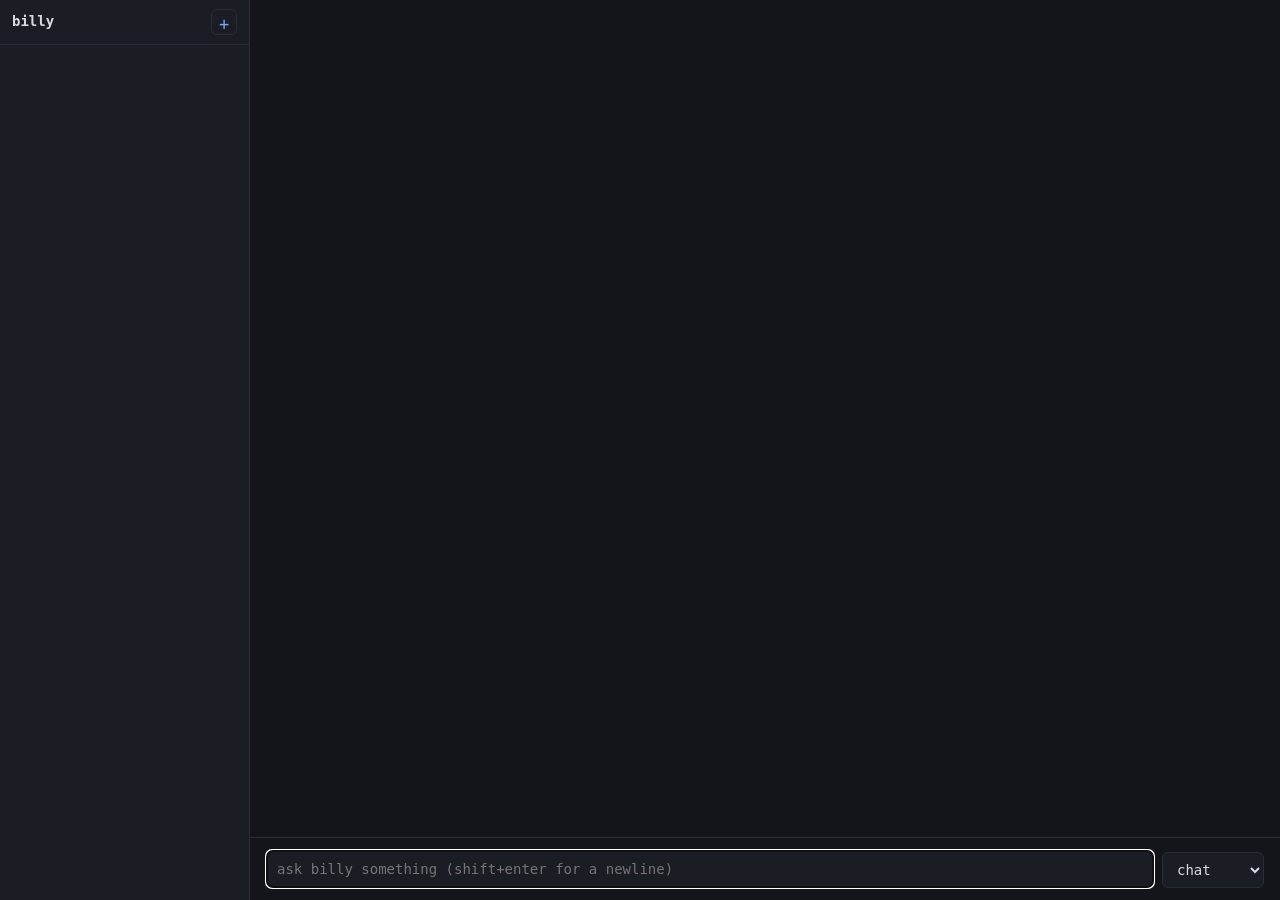
==== src/web/index.html @ ffc0c74e "Let a session be deleted from the web frontend Each session in the list has a delete button, which a" ====
<!doctype html>
<html lang="en">
<head>
<meta charset="utf-8">
<meta name="viewport" content="width=device-width, initial-scale=1, interactive-widget=resizes-content">
<title>billy</title>
<style>
  :root {
    --bg: #14151a; --panel: #1b1d24; --line: #2a2d37;
    --text: #d7dae0; --dim: #8b90a0; --accent: #7aa2f7;
    --add: #9ece6a; --del: #f7768e;
  }
  * { box-sizing: border-box; }
  html, body { height: 100%; margin: 0; }
  body {
    display: flex; background: var(--bg); color: var(--text);
    font: 14px/1.55 ui-monospace, SFMono-Regular, Menlo, Consolas, monospace;
    /* `--app-height` is the visible area, set from the visual viewport so that an
       on-screen keyboard shrinks the app rather than covering the prompt box.
       `dvh` is the fallback for a browser with no visual viewport, and it also
       covers the address bar. `overflow: hidden` keeps the page from scrolling as
       a whole, the conversation scrolls instead. */
    height: var(--app-height, 100dvh); overflow: hidden;
    -webkit-text-size-adjust: 100%;
  }

  /* The button that opens the session list on a narrow screen. It is hidden
     where the sidebar is always shown. */
  #topbar { display: flex; align-items: center; flex: none; }
  #menu {
    display: none; flex: none; align-items: center; justify-content: center;
    width: 44px; height: 40px; margin-left: 4px; padding: 0;
    background: none; border: none; color: var(--text); font: inherit;
    font-size: 18px; cursor: pointer;
  }

  /* The list of sessions down the left, and the button that starts a new one. */
  #sidebar {
    width: 250px; flex: none; display: flex; flex-direction: column;
    background: var(--panel); border-right: 1px solid var(--line);
  }
  /* Dims the page behind the session list when it is open over it. */
  #backdrop {
    display: none; position: fixed; inset: 0; z-index: 9; background: rgba(0, 0, 0, 0.5);
  }
  #sidebar header {
    display: flex; align-items: center; justify-content: space-between;
    padding: 9px 12px; border-bottom: 1px solid var(--line);
  }
  #sidebar h1 { margin: 0; font-size: 14px; font-weight: 600; }
  #new {
    background: none; border: 1px solid var(--line); color: var(--accent);
    border-radius: 6px; width: 26px; height: 26px; line-height: 1;
    font: inherit; font-size: 17px; cursor: pointer;
  }
  #new:hover { border-color: var(--accent); }
  #list { list-style: none; margin: 0; padding: 6px; overflow-y: auto; flex: 1; }
  #list li {
    padding: 6px 8px; border-radius: 6px; cursor: pointer; color: var(--dim);
    display: flex; align-items: center; gap: 4px;
  }
  #list li:hover { background: #22242c; color: var(--text); }
  #list li.selected { background: #262a35; color: var(--text); }
  /* The name takes the room, with the delete button beside it, so a long title
     is cut off rather than pushing the button out of the item. */
  #list .name { flex: 1; min-width: 0; }
  /* A session is shown by its title, with the id it can be resumed by under it
     in a smaller, dimmer line. A session that has not been named shows its id
     alone, in the place of the title. */
  #list li .title {
    color: inherit; overflow: hidden; text-overflow: ellipsis; white-space: nowrap;
  }
  #list li .ident {
    color: #5f6675; font-size: 11px; overflow: hidden; text-overflow: ellipsis;
    white-space: nowrap;
  }
  #list li:not(.selected):hover .ident { color: var(--dim); }
  /* The delete button sits at the right of a session row, dim until the row is
     hovered so a list of sessions is not a list of crosses. */
  #list .del {
    flex: none; width: 22px; height: 22px; padding: 0; line-height: 1;
    background: none; border: none; border-radius: 5px; cursor: pointer;
    color: var(--dim); font: inherit; font-size: 13px; opacity: 0;
  }
  #list li:hover .del, #list .del:focus { opacity: 1; }
  #list .del:hover { color: var(--del); background: rgba(247, 118, 142, 0.12); }
  #list .empty { color: var(--dim); cursor: default; padding: 6px 8px; }
  #list .empty:hover { background: none; }

  /* The conversation in the middle, with the prompt box under it. */
  main { flex: 1; display: flex; flex-direction: column; min-width: 0; }
  #header {
    flex: 1; min-width: 0;
    padding: 7px 16px; border-bottom: 1px solid var(--line);
    color: var(--dim); font-size: 12px; display: flex; gap: 6px; flex-wrap: wrap;
  }
  #header:empty { display: none; }
  #header .sep { color: #3a3f4b; }
  #header .id { color: #6f7688; }
  #conversation { flex: 1; overflow-y: auto; padding: 16px; }
  #prompt { display: flex; padding: 12px 16px; border-top: 1px solid var(--line); }
  #text {
    flex: 1; background: var(--panel); border: 1px solid var(--line);
    color: var(--text); border-radius: 6px; padding: 8px 10px; font: inherit;
    /* A prompt is a textarea so a newline can be typed into it. It starts one
       line tall and grows with what is written, up to a share of the window,
       after which it scrolls. */
    resize: none; overflow-y: auto; min-height: 0; max-height: 40vh;
  }
  #text:disabled { color: var(--dim); }
  /* The mode picker beside the prompt box. It is only for a session that has not
     been asked anything yet, so it is disabled once one has a conversation. */
  #mode {
    flex: none; align-self: flex-end; margin-left: 8px; cursor: pointer;
    background: var(--panel); border: 1px solid var(--line); color: var(--text);
    border-radius: 6px; padding: 8px 10px; font: inherit;
  }
  #mode:disabled { color: var(--dim); cursor: default; }

  /* A prompt or a reply: a headed block of markdown. */
  .block { margin-bottom: 16px; }
  .block .head { color: var(--dim); font-size: 12px; margin-bottom: 5px; }
  .block .head .name { color: var(--text); font-weight: 600; }
  .block.prompt .head .glyph { color: var(--accent); }
  .block.answer .head .glyph { color: var(--add); }
  .block :first-child { margin-top: 0; }
  .block p { margin: 0 0 8px; }
  .block ul, .block ol { margin: 0 0 8px; padding-left: 22px; }
  .block h1, .block h2, .block h3, .block h4, .block h5, .block h6 { font-size: 15px; margin: 12px 0 6px; }
  /* A link, a table and an image are what a CommonMark renderer writes that the
     blocks above do not already cover. */
  .block a { color: var(--accent); }
  .block img { max-width: 100%; }
  .block table { border-collapse: collapse; margin: 0 0 8px; }
  .block th, .block td { border: 1px solid var(--line); padding: 3px 8px; text-align: left; }
  .block th { background: var(--panel); }
  .block blockquote {
    margin: 0 0 8px; padding-left: 10px; border-left: 2px solid var(--line);
    color: var(--dim);
  }
  .block hr { border: none; border-top: 1px solid var(--line); margin: 10px 0; }

  /* Code: inline, in a block of markdown, and as a tool's own output. */
  code {
    background: #22242c; border-radius: 3px; padding: 1px 4px; font: inherit;
  }
  pre {
    background: var(--panel); border: 1px solid var(--line); border-radius: 6px;
    padding: 8px 10px; overflow-x: auto; margin: 0 0 8px;
  }
  pre code { background: none; padding: 0; }
  pre.error { color: var(--del); }

  /* A tool call: a headed summary that opens onto what the call ran and what it
     produced, collapsed by default so a long conversation stays readable. */
  details.tool { margin-bottom: 16px; }
  summary.tool-head {
    color: var(--dim); font-size: 12px; cursor: pointer; list-style: none;
    display: flex; flex-wrap: wrap; align-items: center; gap: 6px;
    /* One line, so a call stays a single compact row; a long description is cut
       off with an ellipsis rather than wrapping. */
    white-space: nowrap; overflow: hidden;
  }
  summary.tool-head::-webkit-details-marker { display: none; }
  summary.tool-head:hover .name { text-decoration: underline; }
  /* The disclosure marker: a chevron that turns to point down once the call is
     open. It is a chevron rather than a triangle so it is not mistaken for the
     glyph of a `read`, which is a triangle too. */
  summary.tool-head::before { content: '›'; color: #3a3f4b; flex: none; }
  details.tool[open] summary.tool-head::before { transform: rotate(90deg); }
  .tool-head .name { color: var(--text); font-weight: 600; flex: none; }
  .tool-head .target { overflow: hidden; text-overflow: ellipsis; min-width: 0; }
  /* The exit status: a fixed-width pill between the tool's name and what it acted
     on, so a status is always in the same place and the description after it
     always lines up. Grey with an ellipsis while the call runs; the colour of the
     exit and the code once it has one; grey and empty for a finished call whose
     status was never recorded. */
  .tool-head .exit {
    flex: none; display: inline-flex; align-items: center; justify-content: center;
    width: 4.5em; height: 18px; padding: 0 6px; border-radius: 9px;
    font-size: 11px; line-height: 1; border: 1px solid transparent;
    font-variant-numeric: tabular-nums; overflow: hidden;
  }
  .tool-head .exit.ok { color: var(--add); border-color: rgba(158, 206, 106, 0.45); background: rgba(158, 206, 106, 0.10); }
  .tool-head .exit.failed { color: var(--del); border-color: rgba(247, 118, 142, 0.5); background: rgba(247, 118, 142, 0.12); }
  .tool-head .exit.running, .tool-head .exit.unknown { color: var(--dim); border-color: var(--line); background: rgba(255, 255, 255, 0.03); }
  .tool-head .glyph { color: var(--dim); }
  .tool-head .glyph.hue-blue { color: var(--accent); }
  .tool-head .glyph.hue-green { color: var(--add); }
  .tool-head .glyph.hue-yellow { color: #e0af68; }
  .tool-head .glyph.hue-cyan { color: #7dcfff; }
  .tool-head .glyph.hue-magenta { color: #bb9af7; }
  .tool-head .glyph.hue-red { color: var(--del); }
  /* The body is indented under the summary, and its last piece does not add a
     gap of its own. */
  .tool-body { margin: 5px 0 0 14px; }
  .tool-body > :last-child { margin-bottom: 0; }

  /* The favicon bubbles of a web search: one small round bubble per source, on
     its own row under the head. They are in the summary, so which sources were
     found shows whether the call is open or collapsed. Each holds the source's
     own favicon, cropped to fill the circle, and opens it. */
  .tool-head .favs {
    flex-basis: 100%; display: flex; flex-wrap: wrap; gap: 5px; margin-left: 14px;
  }
  .fav {
    position: relative; width: 16px; height: 16px; border-radius: 50%; flex: none;
    display: block; overflow: hidden; background: var(--line); text-decoration: none;
  }
  /* The letter sits behind the icon, so a source with no favicon still reads as a
     small bubble with its initial rather than a broken image: the icon covers it
     when it loads, and removes itself when it does not. */
  .fav .letter {
    position: absolute; inset: 0; display: flex; align-items: center; justify-content: center;
    color: var(--dim); font-size: 9px; font-weight: 600; text-transform: uppercase; line-height: 1;
  }
  .fav img {
    position: absolute; inset: 0; width: 100%; height: 100%; object-fit: cover; display: block;
  }
  .fav:hover img { filter: brightness(1.3); }
  .fav:hover .letter { color: var(--text); }
  pre.diff .removed { color: var(--del); }
  pre.diff .added { color: var(--add); }
  pre.diff .context, pre.diff .elided { color: var(--dim); }

  /* The lines billy writes itself, and what the page adds of its own. */
  .compacted, .notice, .elided {
    color: var(--dim); font-size: 12px; margin-bottom: 16px;
  }
  .failed { color: var(--del); }
  #prompt.working #text { color: var(--dim); }
  #prompt.working #mode { color: var(--dim); }

  /* A narrow screen: the conversation takes the whole width and the session list
     is a drawer over it, opened by the menu button. Tap targets grow and the
     prompt box is 16px, which is the size a phone will not zoom in on when it is
     focused. */
  @media (max-width: 720px) {
    #menu { display: flex; }
    #sidebar {
      position: fixed; top: 0; left: 0; z-index: 10; height: var(--app-height, 100dvh);
      width: min(80vw, 300px);
      transform: translateX(-100%); transition: transform 0.2s ease;
    }
    body.drawer #sidebar { transform: translateX(0); }
    body.drawer #backdrop { display: block; }
    #new { width: 34px; height: 34px; font-size: 20px; }
    #list { padding: 8px; }
    #list li { padding: 10px 10px; }
    /* A touch screen has no hover, so the delete button is always shown and big
       enough to tap. */
    #list .del { opacity: 1; width: 30px; height: 30px; font-size: 15px; }
    #header { padding: 8px 12px; }
    #conversation { padding: 12px; }
    #prompt { padding: 10px; }
    #text, #mode { font-size: 16px; }
  }
</style>
</head>
<body>
  <aside id="sidebar">
    <header>
      <h1>billy</h1>
      <button id="new" title="new session">&plus;</button>
    </header>
    <ul id="list"></ul>
  </aside>

  <main>
    <div id="topbar">
      <button id="menu" title="sessions">&#9776;</button>
      <div id="header"></div>
    </div>
    <div id="conversation"></div>
    <form id="prompt">
      <textarea id="text" rows="1" placeholder="ask billy something (shift+enter for a newline)" autocomplete="off"></textarea>
      <select id="mode" title="what a new session may do">
        <option value="chat">chat</option>
        <option value="general">general</option>
      </select>
    </form>
  </main>
  <div id="backdrop"></div>

<script>
// The page is a shell: every block of a conversation is rendered by the server
// and put in whole, so nothing here lays out an answer or escapes a file.
const list = document.getElementById('list');
const headerBox = document.getElementById('header');
const conversation = document.getElementById('conversation');
const form = document.getElementById('prompt');
const input = document.getElementById('text');
const modeSelect = document.getElementById('mode');
const menuButton = document.getElementById('menu');
const backdrop = document.getElementById('backdrop');
let selected = null;
let working = false;
// The tool call the turn is in the middle of: the `<details>` opened by a
// `tool_begin` event, whose body the `tool_end` event fills in. Null when no
// call is open.
let openCall = null;

// The sessions are listed again when a new one is started and when a turn ends,
// since which session was written to last is what orders them. The list is
// returned, or null when it could not be read, so a caller can tell an empty
// list from a server it could not reach.
async function refresh(select) {
  let sessions;
  try {
    const res = await fetch('/api/sessions');
    if (!res.ok) throw new Error('the server answered ' + res.status);
    sessions = (await res.json()).sessions;
  } catch (err) {
    // The list is left as it was rather than wiped, so a hiccup does not empty
    // what is on screen.
    console.error('could not list the sessions:', err);
    return null;
  }
  list.replaceChildren();
  if (sessions.length === 0) {
    const empty = document.createElement('li');
    empty.className = 'empty';
    empty.textContent = 'no sessions';
    list.append(empty);
    return sessions;
  }
  for (const session of sessions) {
    const item = document.createElement('li');
    item.dataset.id = session.id;
    const name = document.createElement('div');
    name.className = 'name';
    item.append(name);
    setListedName(item, session.title);
    // The delete button is a child of the row, so its click must not also open
    // the session.
    const del = document.createElement('button');
    del.className = 'del';
    del.title = 'delete this session';
    del.textContent = '\u2715';
    del.onclick = (event) => {
      event.stopPropagation();
      remove(session.id);
    };
    item.append(del);
    if (session.id === select) item.classList.add('selected');
    item.onclick = () => open(session.id);
    list.append(item);
  }
  return sessions;
}

// Shows a session's name in its list item: the title, with the id it can be
// resumed by under it in a smaller, dimmer line. A session that has not been
// named shows its id in the title's place. Every value is set as text, since an
// id or a title could be anything.
function setListedName(item, title) {
  const column = item.querySelector('.name');
  column.replaceChildren();
  const name = document.createElement('div');
  name.className = 'title';
  name.textContent = title || item.dataset.id;
  column.append(name);
  if (title) {
    const ident = document.createElement('div');
    ident.className = 'ident';
    ident.textContent = item.dataset.id;
    column.append(ident);
  }
}

// Opens a session: the header above the conversation, and the conversation
// itself, both of which the server rendered.
async function open(id) {
  // Switching sessions while a turn is streaming would clear the conversation
  // the turn is still appending to, so it waits for the turn to end.
  if (working) return;
  let body;
  try {
    const res = await fetch('/api/sessions/' + encodeURIComponent(id));
    if (!res.ok) {
      note('could not open the session (' + res.status + ')');
      return;
    }
    body = await res.json();
  } catch (err) {
    note('lost the connection: ' + err.message);
    return;
  }
  selected = id;
  for (const item of list.children) item.classList.toggle('selected', item.dataset.id === id);
  closeDrawer();
  headerBox.innerHTML = body.header;
  conversation.innerHTML = body.blocks;
  // The mode is only chosen for a session that has no conversation yet, so it is
  // shown read-only once there is one.
  modeSelect.value = body.mode;
  modeSelect.disabled = body.blocks.trim() !== '';
  // Whatever the old conversation had open is gone with it.
  openCall = null;
  scrollToEnd();
  input.focus();
}

// Deletes a session for good. It is asked for first, since there is no trash to
// recover it from; the list is refreshed after, and if the deleted session was
// the one on screen the page clears to a new one.
async function remove(id) {
  if (working) return;
  if (!confirm('delete this session? this cannot be undone')) return;
  try {
    const res = await fetch('/api/sessions/' + encodeURIComponent(id), { method: 'DELETE' });
    if (!res.ok && res.status !== 404) {
      note('could not delete the session (' + res.status + ')');
      return;
    }
  } catch (err) {
    note('lost the connection: ' + err.message);
    return;
  }
  if (selected === id) newDraft();
  refresh(selected);
}

// Sends what was typed and shows the answer as it arrives. The whole exchange is
// one request: the server streams each block of it back as it is finished.
async function send(text) {
  if (working || text.trim() === '') return;
  // A session with no id yet is a new one: its first message creates it.
  const creating = selected === null;
  working = true;
  form.classList.add('working');
  input.disabled = true;
  // A turn makes the session one that has been asked something, so the mode is
  // fixed from here on.
  modeSelect.disabled = true;
  input.value = '';
  grow();

  try {
    const url = creating ? '/api/sessions' : '/api/sessions/' + encodeURIComponent(selected) + '/message';
    const res = await fetch(url, {
      method: 'POST',
      headers: { 'content-type': 'application/json' },
      body: JSON.stringify({ text: text, mode: modeSelect.value }),
    });
    if (res.status === 409) note('the session is busy; wait for the answer');
    else if (!res.ok) note('the prompt was refused (' + res.status + ')');
    else await readStream(res);
  } catch (err) {
    note('lost the connection: ' + err.message);
  } finally {
    working = false;
    // A turn that ended mid-call leaves nothing to fill in.
    openCall = null;
    form.classList.remove('working');
    input.disabled = false;
    input.focus();
    // The turn wrote to the session, so it is now the most recent one.
    refresh(selected);
  }
}

// Reads the event stream: frames are separated by a blank line, and each is a
// name and a line of JSON data.
async function readStream(res) {
  const reader = res.body.getReader();
  const decoder = new TextDecoder();
  let buffer = '';
  for (;;) {
    const { done, value } = await reader.read();
    if (done) break;
    buffer += decoder.decode(value, { stream: true });
    let end;
    while ((end = buffer.indexOf('\n\n')) >= 0) {
      handleFrame(buffer.slice(0, end));
      buffer = buffer.slice(end + 2);
    }
  }
  // Whatever is left could not be a whole frame, but show it rather than lose it.
  if (buffer.trim() !== '') handleFrame(buffer);
}

function handleFrame(frame) {
  let event = 'message';
  let data = '';
  for (const line of frame.split('\n')) {
    if (line.startsWith('event:')) event = line.slice(6).trim();
    else if (line.startsWith('data:')) data += line.slice(5).trim();
  }
  if (data === '') return;
  if (event === 'block') {
    // The block is the server's HTML, which is what it is for.
    conversation.insertAdjacentHTML('beforeend', JSON.parse(data).html);
    scrollToEnd();
  } else if (event === 'tool_begin') {
    // The whole call, collapsed, while it runs: its body is empty and its exit
    // status is not known yet.
    conversation.insertAdjacentHTML('beforeend', JSON.parse(data).html);
    openCall = conversation.lastElementChild;
    scrollToEnd();
  } else if (event === 'tool_end') {
    // The whole call again, now with its body and its exit status. It replaces
    // the one on screen, which keeps its place in the conversation and whether
    // the user had opened it.
    conversation.insertAdjacentHTML('beforeend', JSON.parse(data).html);
    const finished = conversation.lastElementChild;
    if (openCall) {
      finished.open = openCall.open;
      conversation.replaceChild(finished, openCall);
    }
    openCall = null;
    scrollToEnd();
  } else if (event === 'session') {
    // The first message created a session; its id is here, so the page adds it
    // to the list and marks it as the one being asked.
    selected = JSON.parse(data).id;
    refresh(selected);
  } else if (event === 'header') {
    headerBox.innerHTML = JSON.parse(data).html;
  } else if (event === 'title') {
    // The session being asked was just named; its list item is updated in place,
    // rather than the whole list asked for again, since the name is here.
    const title = JSON.parse(data).title;
    for (const item of list.children) {
      if (item.dataset.id === selected) setListedName(item, title);
    }
  } else if (event === 'error') {
    note(JSON.parse(data).message);
  }
}

// A line the page writes itself, such as why a turn did not happen. The text is
// set as text, since it is not the server's HTML.
function note(text) {
  const line = document.createElement('div');
  line.className = 'notice failed';
  line.textContent = text;
  conversation.append(line);
  scrollToEnd();
}

function scrollToEnd() {
  conversation.scrollTop = conversation.scrollHeight;
}

// The session list is a drawer on a narrow screen: the menu button opens it and
// the backdrop or a chosen session closes it. On a wide screen it is always
// shown, so opening it is a no-op there.
function closeDrawer() {
  document.body.classList.remove('drawer');
}
menuButton.onclick = () => document.body.classList.toggle('drawer');
backdrop.onclick = closeDrawer;

// Sizes the app to the part of the screen the user can actually see. An
// on-screen keyboard does not shrink `dvh`, so without this the prompt box sits
// behind the keyboard; the visual viewport is the rectangle above it. `scrollTo`
// undoes the pan iOS does to reveal the focused box, so the layout stays put.
function fitViewport() {
  const view = window.visualViewport;
  if (!view) return;
  document.documentElement.style.setProperty('--app-height', view.height + 'px');
  window.scrollTo(0, 0);
}
if (window.visualViewport) {
  window.visualViewport.addEventListener('resize', fitViewport);
  window.visualViewport.addEventListener('scroll', fitViewport);
  fitViewport();
}

form.onsubmit = (event) => {
  event.preventDefault();
  send(input.value);
  return false;
};

// A prompt box is a textarea, so a newline can be typed into it. It is one line
// tall to begin with and grows to fit what is written, up to the height the
// stylesheet caps it at; past that it scrolls.
function grow() {
  input.style.height = 'auto';
  input.style.height = input.scrollHeight + 'px';
}
input.addEventListener('input', grow);
input.addEventListener('keydown', (event) => {
  // Enter sends, the way it does in a chat box. Shift+Enter is the newline, so a
  // prompt can still be written over several lines; every other key is left to
  // the textarea.
  if (event.key === 'Enter' && !event.shiftKey) {
    event.preventDefault();
    form.requestSubmit();
  }
});

// Clears the view to a session that has not been asked anything: no id, an empty
// conversation, and the mode picker ready. Nothing is created on the server until
// the first message is sent.
function newDraft() {
  if (working) return;
  selected = null;
  openCall = null;
  headerBox.innerHTML = '';
  conversation.innerHTML = '';
  modeSelect.value = 'chat';
  modeSelect.disabled = false;
  input.value = '';
  grow();
  for (const item of list.children) item.classList.remove('selected');
  closeDrawer();
  input.focus();
}

document.getElementById('new').onclick = newDraft;

// The page opens on a fresh session, so there is nothing to pick before asking
// something. The list is still read, so it is there behind the menu.
(async () => {
  const sessions = await refresh();
  if (sessions === null) note('could not reach the server');
  newDraft();
})();
</script>
</body>
</html>
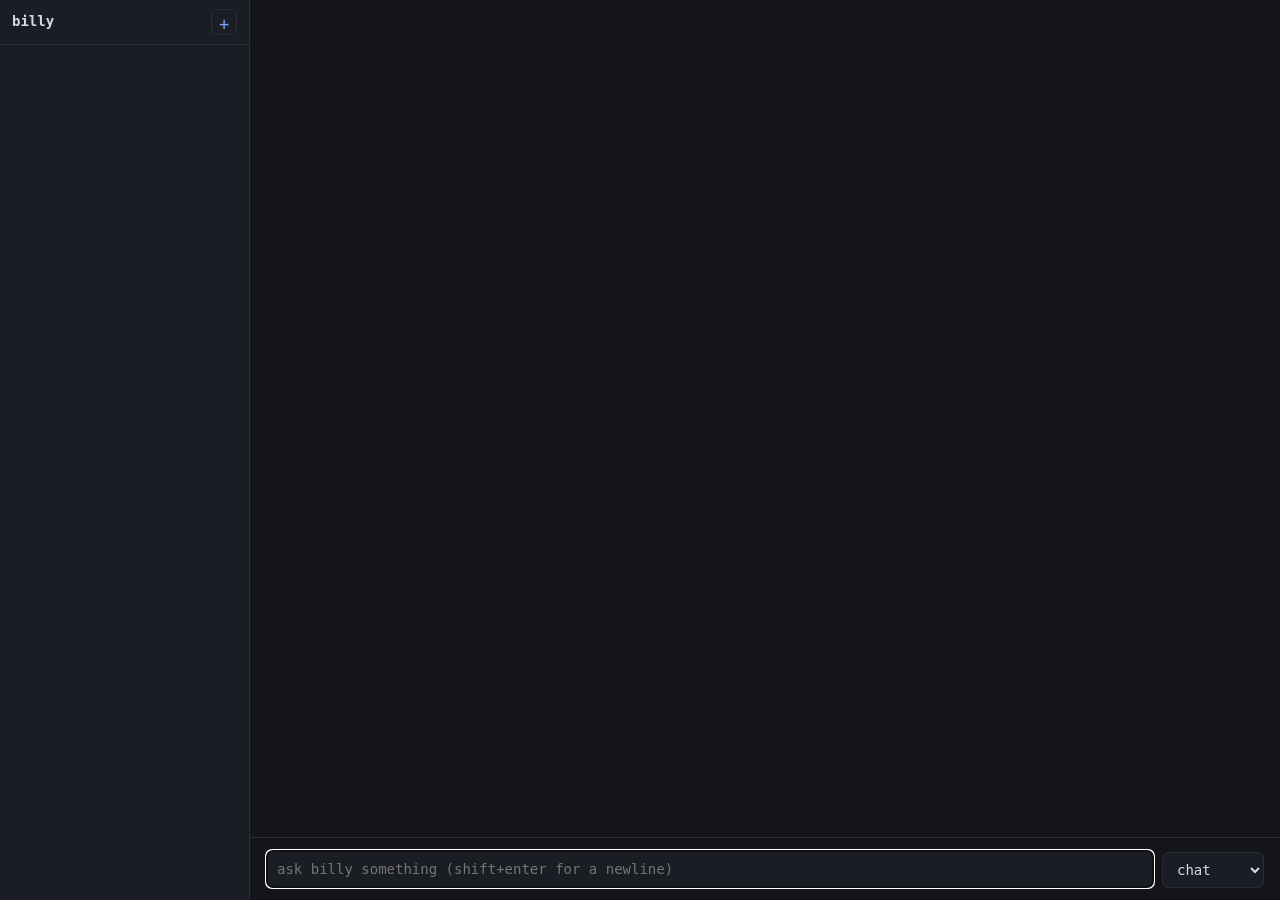
==== commit 4e8f934d: "Let a session be renamed from the web frontend, with any title length Each session in the list has a" ====
--- a/src/web/index.html
+++ b/src/web/index.html
@@ -75,15 +75,16 @@
     white-space: nowrap;
   }
   #list li:not(.selected):hover .ident { color: var(--dim); }
-  /* The delete button sits at the right of a session row, dim until the row is
-     hovered so a list of sessions is not a list of crosses. */
-  #list .del {
+  /* The rename and delete buttons sit at the right of a session row, dim until
+     the row is hovered so a list of sessions is not a row of buttons. */
+  #list .act {
     flex: none; width: 22px; height: 22px; padding: 0; line-height: 1;
     background: none; border: none; border-radius: 5px; cursor: pointer;
     color: var(--dim); font: inherit; font-size: 13px; opacity: 0;
   }
-  #list li:hover .del, #list .del:focus { opacity: 1; }
-  #list .del:hover { color: var(--del); background: rgba(247, 118, 142, 0.12); }
+  #list li:hover .act, #list .act:focus { opacity: 1; }
+  #list .act.ren:hover { color: var(--accent); background: rgba(122, 162, 247, 0.12); }
+  #list .act.del:hover { color: var(--del); background: rgba(247, 118, 142, 0.12); }
   #list .empty { color: var(--dim); cursor: default; padding: 6px 8px; }
   #list .empty:hover { background: none; }
 
@@ -247,9 +248,9 @@
     #new { width: 34px; height: 34px; font-size: 20px; }
     #list { padding: 8px; }
     #list li { padding: 10px 10px; }
-    /* A touch screen has no hover, so the delete button is always shown and big
+    /* A touch screen has no hover, so the buttons are always shown and big
        enough to tap. */
-    #list .del { opacity: 1; width: 30px; height: 30px; font-size: 15px; }
+    #list .act { opacity: 1; width: 30px; height: 30px; font-size: 15px; }
     #header { padding: 8px 12px; }
     #conversation { padding: 12px; }
     #prompt { padding: 10px; }
@@ -331,17 +332,10 @@
     name.className = 'name';
     item.append(name);
     setListedName(item, session.title);
-    // The delete button is a child of the row, so its click must not also open
-    // the session.
-    const del = document.createElement('button');
-    del.className = 'del';
-    del.title = 'delete this session';
-    del.textContent = '\u2715';
-    del.onclick = (event) => {
-      event.stopPropagation();
-      remove(session.id);
-    };
-    item.append(del);
+    // Rename and delete sit at the right of the row. Each is a child, so its
+    // click must not also open the session.
+    item.append(action('ren', '\u270e', 'rename this session', () => rename(session.id, session.title)));
+    item.append(action('del', '\u2715', 'delete this session', () => remove(session.id)));
     if (session.id === select) item.classList.add('selected');
     item.onclick = () => open(session.id);
     list.append(item);
@@ -399,6 +393,43 @@
   openCall = null;
   scrollToEnd();
   input.focus();
+}
+
+// One of a session row's buttons: a glyph that runs `run`, and does not open the
+// session when it is clicked.
+function action(name, glyph, label, run) {
+  const button = document.createElement('button');
+  button.className = 'act ' + name;
+  button.title = label;
+  button.textContent = glyph;
+  button.onclick = (event) => {
+    event.stopPropagation();
+    run();
+  };
+  return button;
+}
+
+// Renames a session. The new name is asked for with a prompt, and sent to the
+// server, which trims and cuts it. The list is refreshed so the row shows it.
+async function rename(id, current) {
+  if (working) return;
+  const typed = prompt('rename this session', current || '');
+  if (typed === null || typed.trim() === '') return;
+  try {
+    const res = await fetch('/api/sessions/' + encodeURIComponent(id), {
+      method: 'PATCH',
+      headers: { 'content-type': 'application/json' },
+      body: JSON.stringify({ title: typed }),
+    });
+    if (!res.ok) {
+      note('could not rename the session (' + res.status + ')');
+      return;
+    }
+  } catch (err) {
+    note('lost the connection: ' + err.message);
+    return;
+  }
+  refresh(selected);
 }
 
 // Deletes a session for good. It is asked for first, since there is no trash to
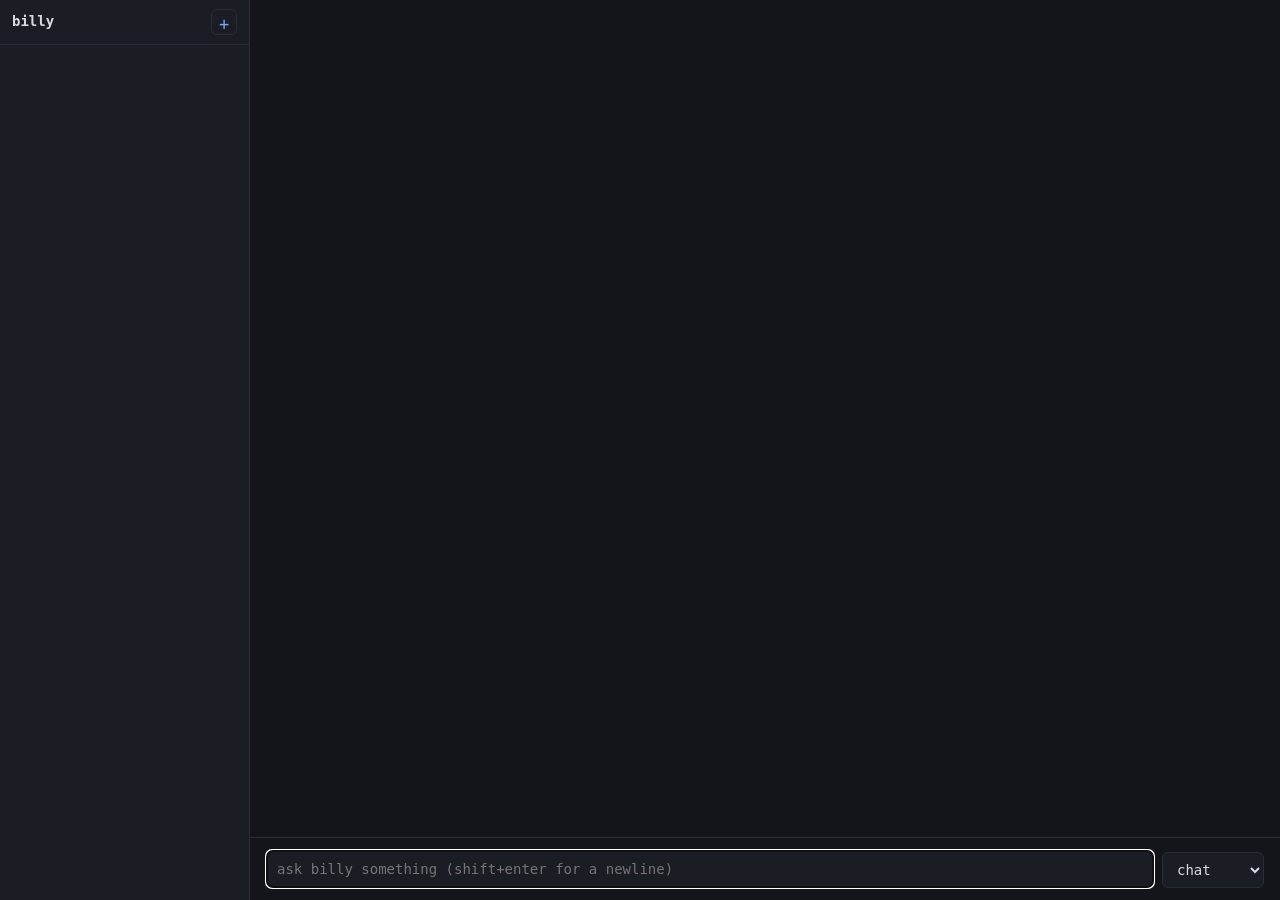
==== commit 8d3a78ac: "Keep the session list whole until the row is hovered" ====
--- a/src/web/index.html
+++ b/src/web/index.html
@@ -85,6 +85,15 @@
   #list li:hover .act, #list .act:focus { opacity: 1; }
   #list .act.ren:hover { color: var(--accent); background: rgba(122, 162, 247, 0.12); }
   #list .act.del:hover { color: var(--del); background: rgba(247, 118, 142, 0.12); }
+  /* Where the screen is wide enough to hover, the buttons take no room either
+     until the row is hovered, so a long title is only ever cut short for
+     buttons that are on screen. Their own spacing comes with them, so what they
+     take when they appear is what they took before. */
+  @media (min-width: 721px) {
+    #list li { gap: 0; }
+    #list .act { width: 0; overflow: hidden; }
+    #list li:hover .act, #list .act:focus { width: 22px; margin-left: 4px; }
+  }
   #list .empty { color: var(--dim); cursor: default; padding: 6px 8px; }
   #list .empty:hover { background: none; }
 
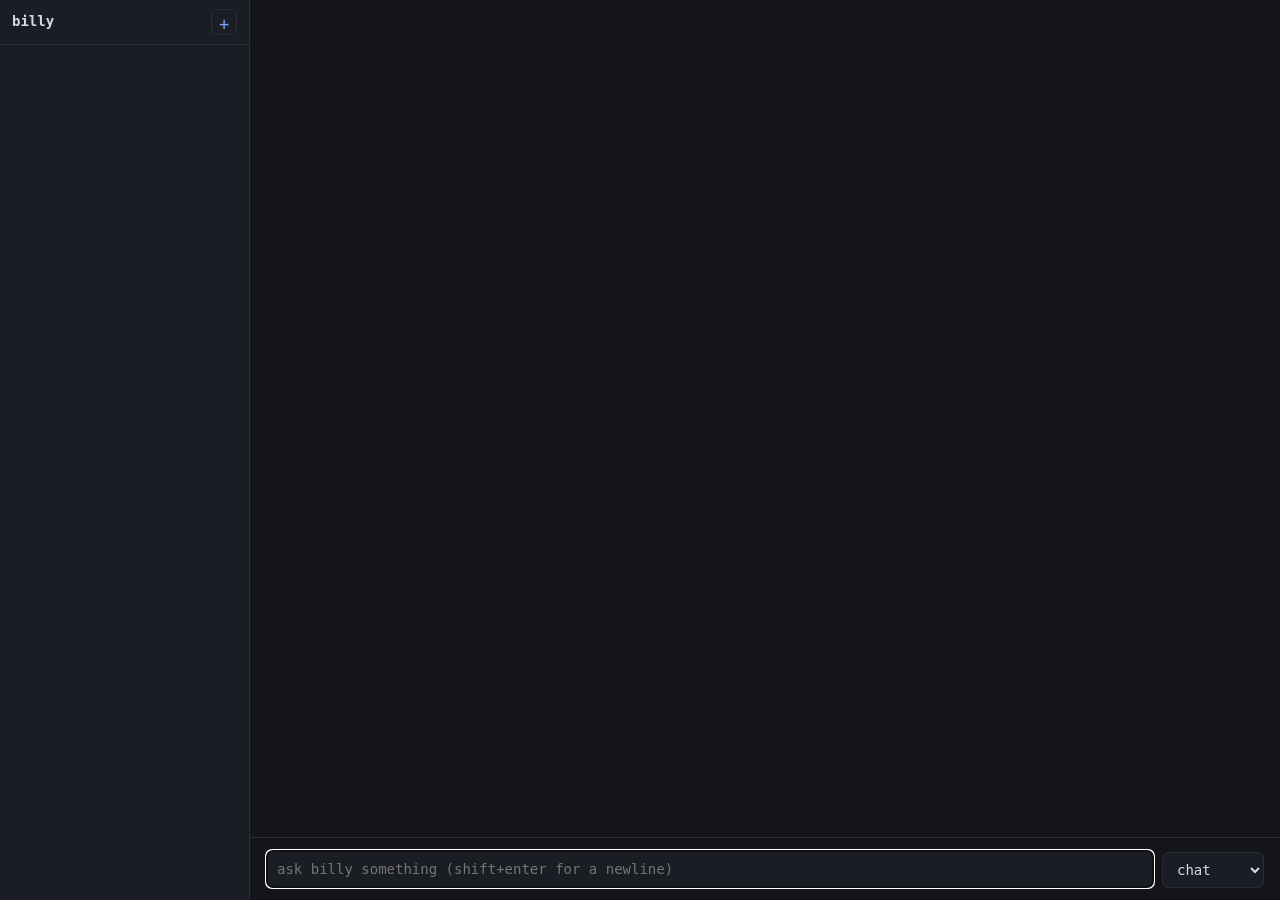
==== commit 9970d041: "Draw a tool call without a glyph in the web frontend" ====
--- a/src/web/index.html
+++ b/src/web/index.html
@@ -194,13 +194,6 @@
   .tool-head .exit.ok { color: var(--add); border-color: rgba(158, 206, 106, 0.45); background: rgba(158, 206, 106, 0.10); }
   .tool-head .exit.failed { color: var(--del); border-color: rgba(247, 118, 142, 0.5); background: rgba(247, 118, 142, 0.12); }
   .tool-head .exit.running, .tool-head .exit.unknown { color: var(--dim); border-color: var(--line); background: rgba(255, 255, 255, 0.03); }
-  .tool-head .glyph { color: var(--dim); }
-  .tool-head .glyph.hue-blue { color: var(--accent); }
-  .tool-head .glyph.hue-green { color: var(--add); }
-  .tool-head .glyph.hue-yellow { color: #e0af68; }
-  .tool-head .glyph.hue-cyan { color: #7dcfff; }
-  .tool-head .glyph.hue-magenta { color: #bb9af7; }
-  .tool-head .glyph.hue-red { color: var(--del); }
   /* The body is indented under the summary, and its last piece does not add a
      gap of its own. */
   .tool-body { margin: 5px 0 0 14px; }
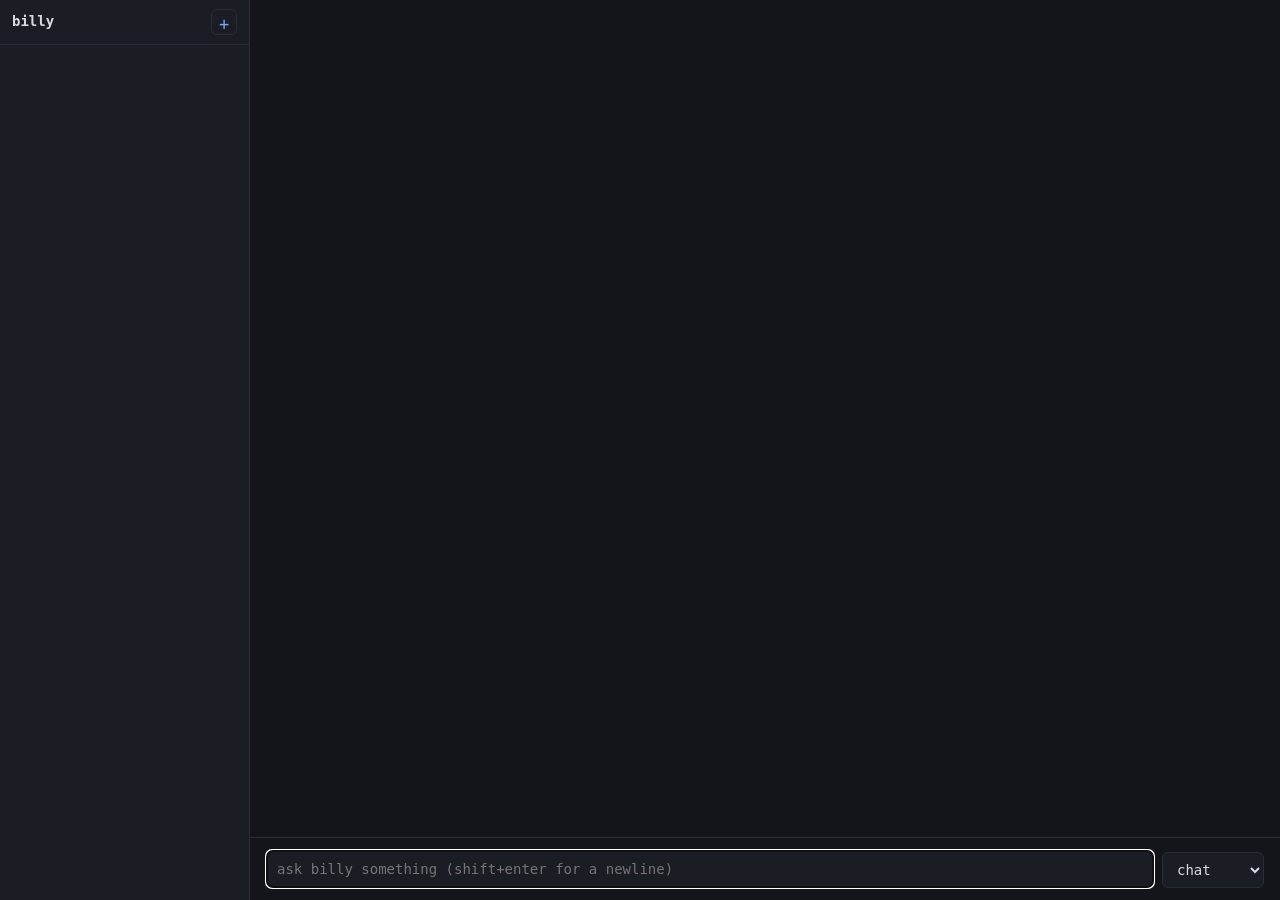
==== commit 17bb9be7: "Show a bash call's status in a bubble under the call" ====
--- a/src/web/index.html
+++ b/src/web/index.html
@@ -180,11 +180,16 @@
   details.tool[open] summary.tool-head::before { transform: rotate(90deg); }
   .tool-head .name { color: var(--text); font-weight: 600; flex: none; }
   .tool-head .target { overflow: hidden; text-overflow: ellipsis; min-width: 0; }
-  /* The exit status: a fixed-width pill between the tool's name and what it acted
-     on, so a status is always in the same place and the description after it
-     always lines up. Grey with an ellipsis while the call runs; the colour of the
-     exit and the code once it has one; grey and empty for a finished call whose
-     status was never recorded. */
+  /* What a call produced, on its own row under the head: a bash call's exit
+     status, and the bubbles of a web search's sources. It is in the summary, so
+     it shows whether the call is open or collapsed, and it comes after the head
+     in the markup, so it takes the whole row and the head keeps the first.
+     The status pill keeps the width of the longest status it holds, so a code
+     one or two digits wide does not make the bubble jump about. */
+  .tool-head .produced {
+    flex-basis: 100%; display: flex; flex-wrap: wrap; align-items: center;
+    gap: 5px; margin-left: 14px;
+  }
   .tool-head .exit {
     flex: none; display: inline-flex; align-items: center; justify-content: center;
     width: 4.5em; height: 18px; padding: 0 6px; border-radius: 9px;
@@ -199,13 +204,8 @@
   .tool-body { margin: 5px 0 0 14px; }
   .tool-body > :last-child { margin-bottom: 0; }
 
-  /* The favicon bubbles of a web search: one small round bubble per source, on
-     its own row under the head. They are in the summary, so which sources were
-     found shows whether the call is open or collapsed. Each holds the source's
+  /* One small round bubble per source of a web search. Each holds the source's
      own favicon, cropped to fill the circle, and opens it. */
-  .tool-head .favs {
-    flex-basis: 100%; display: flex; flex-wrap: wrap; gap: 5px; margin-left: 14px;
-  }
   .fav {
     position: relative; width: 16px; height: 16px; border-radius: 50%; flex: none;
     display: block; overflow: hidden; background: var(--line); text-decoration: none;
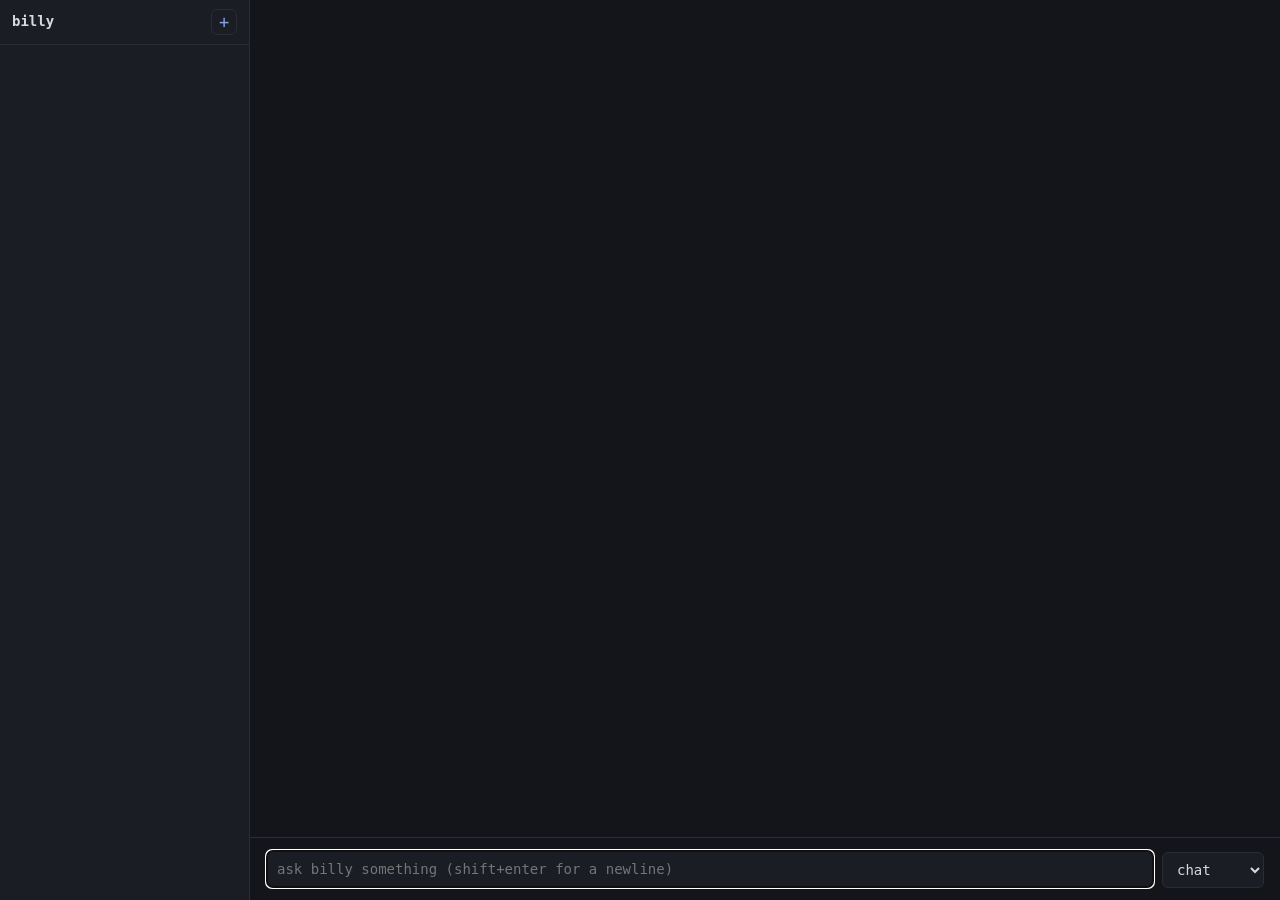
==== commit 2cdd83ec: "Follow the end of a conversation only when it is in view" ====
--- a/src/web/index.html
+++ b/src/web/index.html
@@ -49,9 +49,12 @@
   }
   #sidebar h1 { margin: 0; font-size: 14px; font-weight: 600; }
   #new {
+    /* The glyph is centred rather than positioned by its baseline: a `+` has no
+       descender, so a line box puts it off centre in a square button. */
+    display: flex; align-items: center; justify-content: center;
     background: none; border: 1px solid var(--line); color: var(--accent);
-    border-radius: 6px; width: 26px; height: 26px; line-height: 1;
-    font: inherit; font-size: 17px; cursor: pointer;
+    border-radius: 6px; width: 26px; height: 26px; padding: 0;
+    font: inherit; font-size: 17px; line-height: 1; cursor: pointer;
   }
   #new:hover { border-color: var(--accent); }
   #list { list-style: none; margin: 0; padding: 6px; overflow-y: auto; flex: 1; }
@@ -78,9 +81,11 @@
   /* The rename and delete buttons sit at the right of a session row, dim until
      the row is hovered so a list of sessions is not a row of buttons. */
   #list .act {
-    flex: none; width: 22px; height: 22px; padding: 0; line-height: 1;
+    /* Centred the same way as `#new`: the glyphs are not on a shared baseline. */
+    display: flex; align-items: center; justify-content: center;
+    flex: none; width: 22px; height: 22px; padding: 0;
     background: none; border: none; border-radius: 5px; cursor: pointer;
-    color: var(--dim); font: inherit; font-size: 13px; opacity: 0;
+    color: var(--dim); font: inherit; font-size: 13px; line-height: 1; opacity: 0;
   }
   #list li:hover .act, #list .act:focus { opacity: 1; }
   #list .act.ren:hover { color: var(--accent); background: rgba(122, 162, 247, 0.12); }
@@ -107,6 +112,10 @@
   #header:empty { display: none; }
   #header .sep { color: #3a3f4b; }
   #header .id { color: #6f7688; }
+  /* The conversation and the pill that floats over its bottom edge. The wrapper
+     is what the pill is positioned against, so it sits above the prompt box
+     however tall that grows. */
+  #view { flex: 1; min-height: 0; position: relative; display: flex; }
   #conversation { flex: 1; overflow-y: auto; padding: 16px; }
   #prompt { display: flex; padding: 12px 16px; border-top: 1px solid var(--line); }
   #text {
@@ -134,6 +143,13 @@
   .block.prompt .head .glyph { color: var(--accent); }
   .block.answer .head .glyph { color: var(--add); }
   .block :first-child { margin-top: 0; }
+  /* Text breaks wherever it has to. A reply, a prompt and a tool's output can
+     hold a run of characters with nothing to break at -- a comma-separated list
+     of bytes, a long url, a hash -- and a line with nowhere to wrap pushes the
+     whole page sideways, which on a phone is a long horizontal scroll. Prose is
+     unaffected: this only decides what happens where there is no space to break
+     at, so an ordinary sentence still wraps at its spaces. */
+  #conversation { overflow-wrap: anywhere; }
   .block p { margin: 0 0 8px; }
   .block ul, .block ol { margin: 0 0 8px; padding-left: 22px; }
   .block h1, .block h2, .block h3, .block h4, .block h5, .block h6 { font-size: 15px; margin: 12px 0 6px; }
@@ -233,6 +249,20 @@
   .failed { color: var(--del); }
   #prompt.working #text { color: var(--dim); }
   #prompt.working #mode { color: var(--dim); }
+
+  /* Shown when the end of the conversation is off screen, whether because the
+     user scrolled up or because a turn added more below them. It floats over the
+     bottom of the conversation rather than taking a row of its own, so the
+     conversation keeps its height and nothing moves when it appears. */
+  #latest {
+    position: absolute; left: 50%; transform: translateX(-50%); bottom: 10px;
+    z-index: 5; display: none; align-items: center; gap: 5px;
+    padding: 5px 11px; border-radius: 999px; cursor: pointer;
+    background: var(--panel); border: 1px solid var(--line); color: var(--accent);
+    font: inherit; font-size: 12px; box-shadow: 0 2px 10px rgba(0, 0, 0, 0.35);
+  }
+  #latest:hover { border-color: var(--accent); }
+  body.offscreen #latest { display: inline-flex; }
 
   /* A narrow screen: the conversation takes the whole width and the session list
      is a drawer over it, opened by the menu button. Tap targets grow and the
@@ -274,7 +304,10 @@
       <button id="menu" title="sessions">&#9776;</button>
       <div id="header"></div>
     </div>
-    <div id="conversation"></div>
+    <div id="view">
+      <div id="conversation"></div>
+      <button id="latest" title="go to the newest">&#8595; new messages</button>
+    </div>
     <form id="prompt">
       <textarea id="text" rows="1" placeholder="ask billy something (shift+enter for a newline)" autocomplete="off"></textarea>
       <select id="mode" title="what a new session may do">
@@ -296,8 +329,14 @@
 const modeSelect = document.getElementById('mode');
 const menuButton = document.getElementById('menu');
 const backdrop = document.getElementById('backdrop');
+const latestButton = document.getElementById('latest');
 let selected = null;
 let working = false;
+// Whether the end of the conversation follows what comes in. It is true while
+// the user is at the bottom, and false once they scroll away: a turn that keeps
+// adding blocks then no longer pulls them down, which is what makes reading
+// earlier messages possible while an answer arrives.
+let stick = true;
 // The tool call the turn is in the middle of: the `<details>` opened by a
 // `tool_begin` event, whose body the `tool_end` event fills in. Null when no
 // call is open.
@@ -393,7 +432,9 @@
   modeSelect.disabled = body.blocks.trim() !== '';
   // Whatever the old conversation had open is gone with it.
   openCall = null;
-  scrollToEnd();
+  // Opening a session is a deliberate move to it, so it starts at the end
+  // whatever the previous one was being read at.
+  scrollToEnd(true);
   input.focus();
 }
 
@@ -468,6 +509,8 @@
   modeSelect.disabled = true;
   input.value = '';
   grow();
+  // A turn the user asked for is followed to the end: they just sent it.
+  stick = true;
 
   try {
     const url = creating ? '/api/sessions' : '/api/sessions/' + encodeURIComponent(selected) + '/message';
@@ -572,9 +615,41 @@
   scrollToEnd();
 }
 
-function scrollToEnd() {
-  conversation.scrollTop = conversation.scrollHeight;
-}
+// How far the end of the conversation is below the bottom of what is on screen,
+// which is 0 when it is in view. A couple of pixels are allowed for, since a
+// fractional scroll position never lands exactly on the end.
+function distanceFromEnd() {
+  return Math.max(0, conversation.scrollHeight - conversation.scrollTop - conversation.clientHeight);
+}
+
+function atEnd() {
+  return distanceFromEnd() <= 2;
+}
+
+// Follows the end of the conversation if the user is there, which is the usual
+// case; a user who has scrolled up keeps their place. Either way the pill is
+// told whether there is more below.
+function scrollToEnd(force) {
+  if (force || stick) {
+    conversation.scrollTop = conversation.scrollHeight;
+    stick = true;
+  }
+  showLatest();
+}
+
+// Whether the pill is shown: the end is off screen, so there is more to read
+// below wherever the user is.
+function showLatest() {
+  document.body.classList.toggle('offscreen', distanceFromEnd() > 2);
+}
+
+// The user scrolling is what decides whether the end is followed, so it is read
+// from the position they left rather than from a flag they never set.
+conversation.addEventListener('scroll', () => {
+  stick = atEnd();
+  showLatest();
+});
+latestButton.onclick = () => scrollToEnd(true);
 
 // The session list is a drawer on a narrow screen: the menu button opens it and
 // the backdrop or a chosen session closes it. On a wide screen it is always
@@ -638,6 +713,9 @@
   modeSelect.disabled = false;
   input.value = '';
   grow();
+  // An empty conversation has nothing to scroll back to, so the end is where it
+  // starts.
+  stick = true;
   for (const item of list.children) item.classList.remove('selected');
   closeDrawer();
   input.focus();
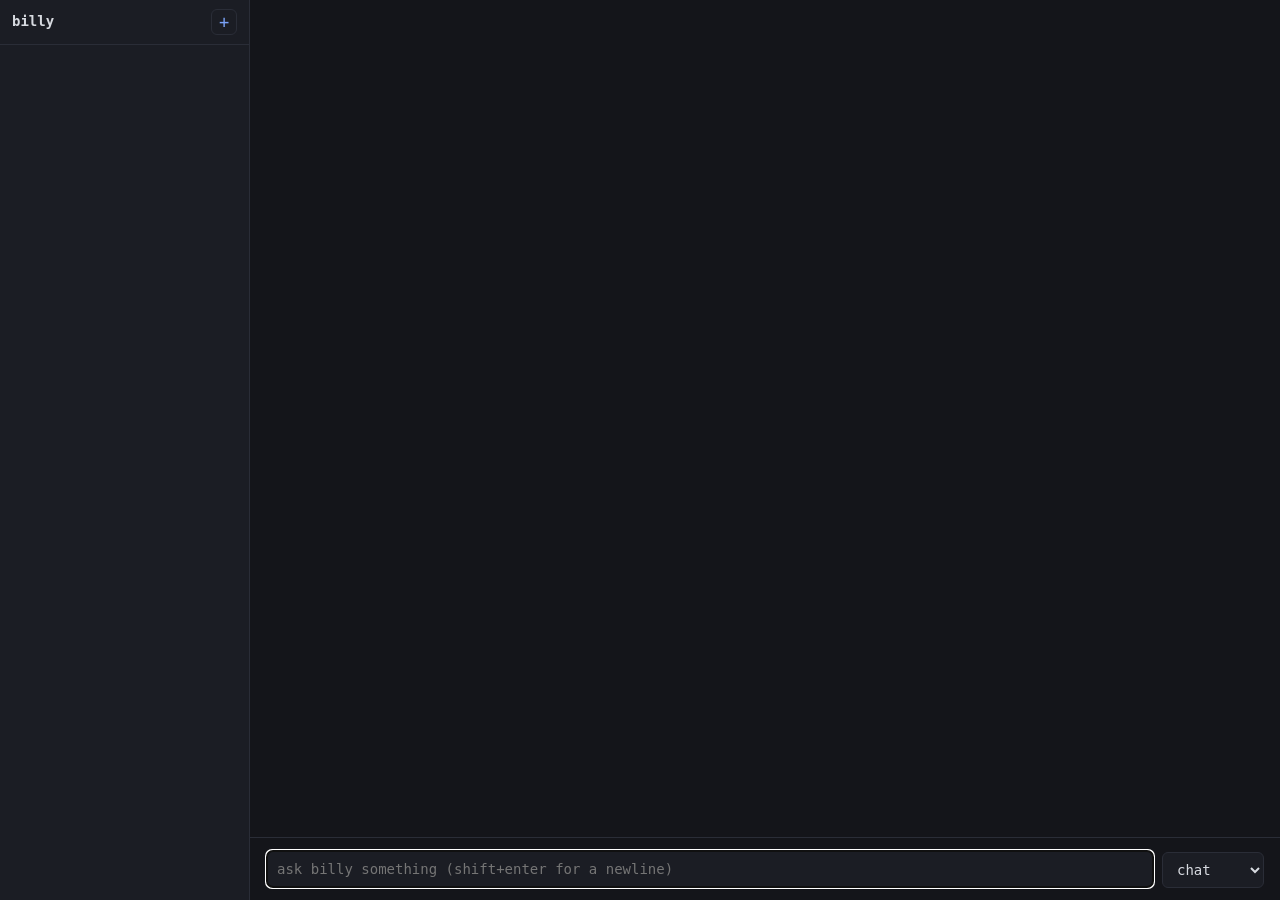
==== commit d1304e7b: "Animate the pill of a running tool call" ====
--- a/src/web/index.html
+++ b/src/web/index.html
@@ -215,6 +215,23 @@
   .tool-head .exit.ok { color: var(--add); border-color: rgba(158, 206, 106, 0.45); background: rgba(158, 206, 106, 0.10); }
   .tool-head .exit.failed { color: var(--del); border-color: rgba(247, 118, 142, 0.5); background: rgba(247, 118, 142, 0.12); }
   .tool-head .exit.running, .tool-head .exit.unknown { color: var(--dim); border-color: var(--line); background: rgba(255, 255, 255, 0.03); }
+  /* A running call shows three dots that come and go in turn, so a call that is
+     still going reads as working rather than as one that finished with nothing
+     to say. They are laid out in the same fixed-width pill as an exit status, so
+     the row does not move when the call ends. */
+  .tool-head .exit.running .dots { display: inline-flex; gap: 2px; }
+  .tool-head .exit.running .dots i {
+    width: 3px; height: 3px; border-radius: 50%; background: currentColor;
+    animation: dot 1.1s ease-in-out infinite;
+  }
+  .tool-head .exit.running .dots i:nth-child(2) { animation-delay: 0.18s; }
+  .tool-head .exit.running .dots i:nth-child(3) { animation-delay: 0.36s; }
+  @keyframes dot { 0%, 100% { opacity: 0.2; } 50% { opacity: 1; } }
+  /* A reader who asked for less motion gets the dots at a steady middling
+     opacity rather than a pulse. */
+  @media (prefers-reduced-motion: reduce) {
+    .tool-head .exit.running .dots i { animation: none; opacity: 0.6; }
+  }
   /* The body is indented under the summary, and its last piece does not add a
      gap of its own. */
   .tool-body { margin: 5px 0 0 14px; }
